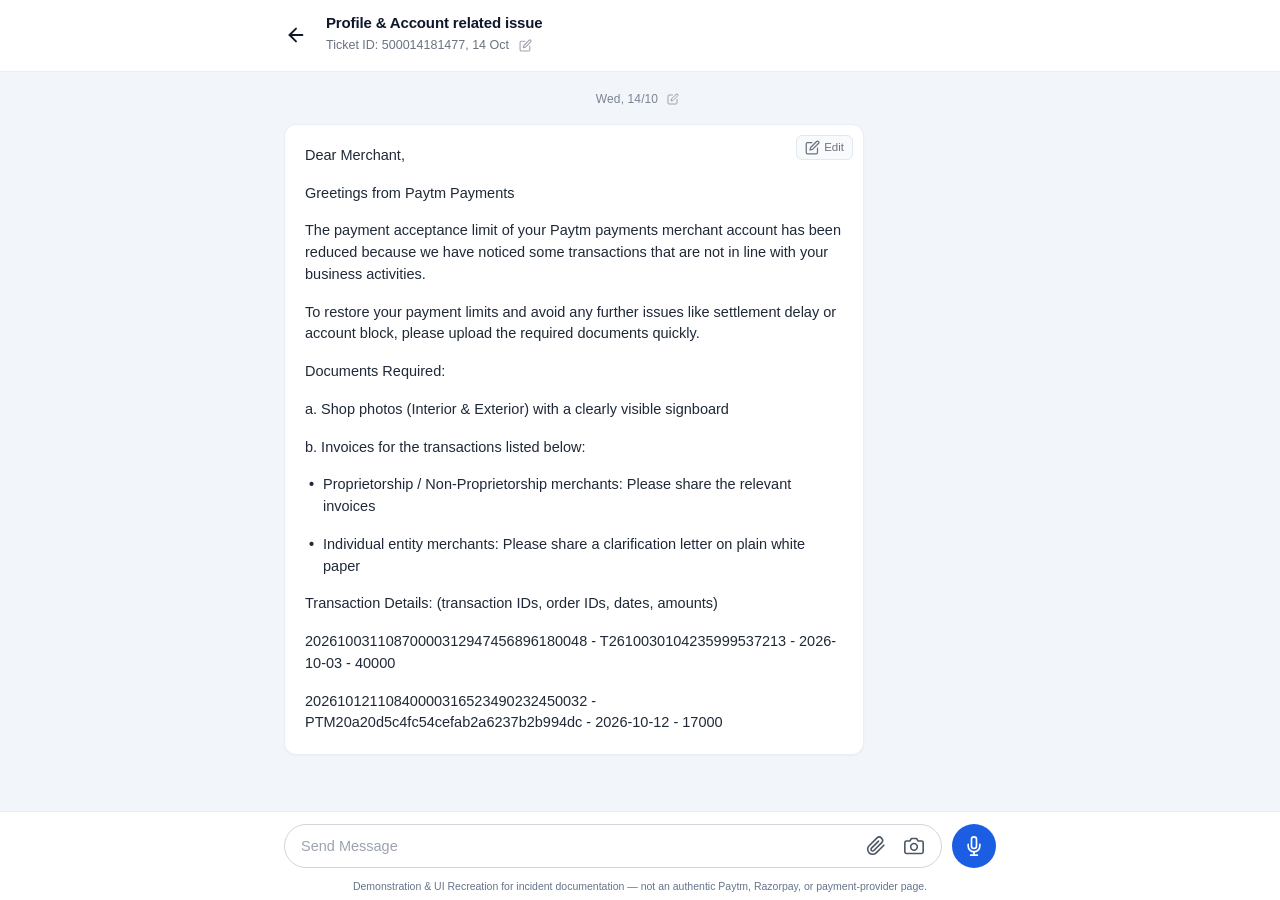
==== index.html @ 4efb0ce0 "Create ticket details page" ====
<!DOCTYPE html>
<html lang="en">
<head>
  <meta charset="UTF-8" />
  <meta name="viewport" content="width=device-width, initial-scale=1.0" />
  <title>Profile &amp; Account related issue - Ticket ID: 500014181477</title>
  <link rel="stylesheet" href="style.css" />
</head>
<body>
  <div class="app-shell">
    <!-- Top Navigation Header -->
    <header class="chat-header">
      <div class="chat-header-inner">
        <button
          type="button"
          id="backBtn"
          class="back-btn"
          aria-label="Go back"
          title="Back"
        >
          <svg width="22" height="22" viewBox="0 0 24 24" fill="none" stroke="currentColor" stroke-width="2.1" stroke-linecap="round" stroke-linejoin="round" aria-hidden="true">
            <line x1="19" y1="12" x2="5" y2="12"></line>
            <polyline points="12 19 5 12 12 5"></polyline>
          </svg>
        </button>

        <div class="header-text">
          <h1 class="header-title">Profile &amp; Account related issue</h1>
          <div id="ticketMetaDisplay" class="header-subtitle-row">
            <p class="header-subtitle" id="ticketSubtitle">Ticket ID: 500014181477, 14 Oct</p>
            <button
              type="button"
              id="editTicketMetaBtn"
              class="inline-edit-icon-btn"
              aria-label="Edit Ticket ID and date"
              title="Edit Ticket ID and date"
            >
              <svg width="13" height="13" viewBox="0 0 24 24" fill="none" stroke="currentColor" stroke-width="2" stroke-linecap="round" stroke-linejoin="round" aria-hidden="true">
                <path d="M11 4H4a2 2 0 0 0-2 2v14a2 2 0 0 0 2 2h14a2 2 0 0 0 2-2v-7"></path>
                <path d="M18.5 2.5a2.121 2.121 0 0 1 3 3L12 15l-4 1 1-4 9.5-9.5z"></path>
              </svg>
            </button>
          </div>
          <div id="ticketMetaEditor" class="inline-meta-editor hidden">
            <label for="editTicketIdInput" class="sr-only">Ticket ID</label>
            <input
              type="text"
              id="editTicketIdInput"
              class="inline-meta-input inline-meta-input--id"
              placeholder="Ticket ID"
            />
            <label for="editTicketDateInput" class="sr-only">Ticket Date</label>
            <input
              type="text"
              id="editTicketDateInput"
              class="inline-meta-input inline-meta-input--date"
              placeholder="Date (e.g. 14 Oct)"
            />
            <button type="button" id="saveTicketMetaBtn" class="btn-primary btn-xs">Save</button>
            <button type="button" id="cancelTicketMetaBtn" class="btn-secondary btn-xs">Cancel</button>
          </div>
        </div>
      </div>
    </header>

    <!-- Scrollable Conversation Area -->
    <main id="chatStream" class="chat-stream" aria-label="Support conversation">
      <div class="chat-stream-inner" id="chatMessagesContainer">
        <!-- Date Separator -->
        <div class="date-separator">
          <div id="chatDateDisplay" class="date-separator-display">
            <span id="chatDateText">Wed, 14/10</span>
            <button
              type="button"
              id="editChatDateBtn"
              class="inline-edit-icon-btn"
              aria-label="Edit conversation date"
              title="Edit date"
            >
              <svg width="12" height="12" viewBox="0 0 24 24" fill="none" stroke="currentColor" stroke-width="2" stroke-linecap="round" stroke-linejoin="round" aria-hidden="true">
                <path d="M11 4H4a2 2 0 0 0-2 2v14a2 2 0 0 0 2 2h14a2 2 0 0 0 2-2v-7"></path>
                <path d="M18.5 2.5a2.121 2.121 0 0 1 3 3L12 15l-4 1 1-4 9.5-9.5z"></path>
              </svg>
            </button>
          </div>
          <div id="chatDateEditor" class="inline-meta-editor hidden">
            <label for="editChatDateInput" class="sr-only">Conversation Date</label>
            <input
              type="text"
              id="editChatDateInput"
              class="inline-meta-input inline-meta-input--date"
              placeholder="e.g. Wed, 14/10"
            />
            <button type="button" id="saveChatDateBtn" class="btn-primary btn-xs">Save</button>
            <button type="button" id="cancelChatDateBtn" class="btn-secondary btn-xs">Cancel</button>
          </div>
        </div>

        <!-- Original Support Message Card (Editable) -->
        <article class="message-row message-row--incoming" id="originalMessageRow">
          <div class="message-card" id="originalMessageCard">
            <button
              type="button"
              id="editMessageBtn"
              class="edit-msg-btn"
              aria-label="Edit message"
              title="Edit message"
            >
              <svg width="15" height="15" viewBox="0 0 24 24" fill="none" stroke="currentColor" stroke-width="2" stroke-linecap="round" stroke-linejoin="round" aria-hidden="true">
                <path d="M11 4H4a2 2 0 0 0-2 2v14a2 2 0 0 0 2 2h14a2 2 0 0 0 2-2v-7"></path>
                <path d="M18.5 2.5a2.121 2.121 0 0 1 3 3L12 15l-4 1 1-4 9.5-9.5z"></path>
              </svg>
              <span>Edit</span>
            </button>

            <!-- Rendered Message Content -->
            <div id="originalMessageBody" class="message-body"></div>

            <!-- Inline Edit Mode -->
            <div id="originalMessageEditor" class="message-editor hidden">
              <label for="editMessageTextarea" class="sr-only">Edit support message</label>
              <textarea
                id="editMessageTextarea"
                class="edit-textarea"
                rows="14"
                spellcheck="true"
              ></textarea>
              <div class="edit-actions">
                <button type="button" id="cancelEditBtn" class="btn-secondary">Cancel</button>
                <button type="button" id="saveEditBtn" class="btn-primary">Save</button>
              </div>
            </div>
          </div>
        </article>

        <!-- Dynamic User Replies Render Here -->
        <div id="repliesContainer" class="replies-container"></div>
      </div>
    </main>

    <!-- Toast Notification -->
    <div id="toast" class="toast" role="status" aria-live="polite"></div>

    <!-- Bottom Message Composer -->
    <footer class="composer-bar">
      <div class="composer-inner">
        <!-- Pending Attachment Preview -->
        <div id="attachmentPreview" class="attachment-preview hidden"></div>

        <form id="composerForm" class="composer-row" autocomplete="off">
          <div class="composer-input-pill">
            <label for="messageInput" class="sr-only">Send Message</label>
            <textarea
              id="messageInput"
              class="composer-textarea"
              placeholder="Send Message"
              rows="1"
            ></textarea>

            <input
              type="file"
              id="fileInput"
              class="sr-only"
              accept="image/*,.pdf,.doc,.docx,.txt"
              multiple
            />
            <input
              type="file"
              id="cameraInput"
              class="sr-only"
              accept="image/*"
              capture="environment"
            />

            <button
              type="button"
              id="attachBtn"
              class="composer-icon-btn"
              aria-label="Attach file"
              title="Attach file"
            >
              <svg width="20" height="20" viewBox="0 0 24 24" fill="none" stroke="currentColor" stroke-width="1.9" stroke-linecap="round" stroke-linejoin="round" aria-hidden="true">
                <path d="M21.44 11.05l-9.19 9.19a6 6 0 0 1-8.49-8.49l9.19-9.19a4 4 0 0 1 5.66 5.66l-9.2 9.19a2 2 0 0 1-2.83-2.83l8.49-8.48"></path>
              </svg>
            </button>

            <button
              type="button"
              id="cameraBtn"
              class="composer-icon-btn"
              aria-label="Take or upload photo"
              title="Camera"
            >
              <svg width="20" height="20" viewBox="0 0 24 24" fill="none" stroke="currentColor" stroke-width="1.9" stroke-linecap="round" stroke-linejoin="round" aria-hidden="true">
                <path d="M23 19a2 2 0 0 1-2 2H3a2 2 0 0 1-2-2V8a2 2 0 0 1 2-2h4l2-3h6l2 3h4a2 2 0 0 1 2 2z"></path>
                <circle cx="12" cy="13" r="4"></circle>
              </svg>
            </button>
          </div>

          <button
            type="button"
            id="micBtn"
            class="composer-mic-btn"
            aria-label="Voice message"
            title="Voice message"
          >
            <svg width="20" height="20" viewBox="0 0 24 24" fill="none" stroke="currentColor" stroke-width="2" stroke-linecap="round" stroke-linejoin="round" aria-hidden="true">
              <path d="M12 1a3 3 0 0 0-3 3v8a3 3 0 0 0 6 0V4a3 3 0 0 0-3-3z"></path>
              <path d="M19 10v2a7 7 0 0 1-14 0v-2"></path>
              <line x1="12" y1="19" x2="12" y2="23"></line>
              <line x1="8" y1="23" x2="16" y2="23"></line>
            </svg>
          </button>

          <button
            type="submit"
            id="sendBtn"
            class="composer-send-btn hidden"
            aria-label="Send message"
            title="Send message"
          >
            <svg width="19" height="19" viewBox="0 0 24 24" fill="none" stroke="currentColor" stroke-width="2.1" stroke-linecap="round" stroke-linejoin="round" aria-hidden="true">
              <line x1="22" y1="2" x2="11" y2="13"></line>
              <polygon points="22 2 15 22 11 13 2 9 22 2"></polygon>
            </svg>
          </button>
        </form>
      </div>
      <!-- Safety / Demonstration Notice -->
      <div class="demo-footer-note" role="note" aria-label="Demonstration notice">
        Demonstration &amp; UI Recreation for incident documentation — not an authentic Paytm, Razorpay, or payment-provider page.
      </div>
    </footer>
  </div>

  <script src="script.js"></script>
</body>
</html>
---- style.css ----
/* Reset & Base */
*,
*::before,
*::after {
  box-sizing: border-box;
  margin: 0;
  padding: 0;
}

html,
body {
  height: 100%;
  width: 100%;
  overflow: hidden;
  font-family: -apple-system, BlinkMacSystemFont, "Segoe UI", Roboto, "Helvetica Neue", Arial, sans-serif;
  -webkit-font-smoothing: antialiased;
  -moz-osx-font-smoothing: grayscale;
  background-color: #f2f5fa;
  color: #1f2937;
}

.sr-only {
  position: absolute;
  width: 1px;
  height: 1px;
  padding: 0;
  margin: -1px;
  overflow: hidden;
  clip: rect(0, 0, 0, 0);
  white-space: nowrap;
  border: 0;
}

.hidden {
  display: none !important;
}

/* App Shell Layout */
.app-shell {
  display: flex;
  flex-direction: column;
  height: 100vh;
  height: 100dvh;
  width: 100%;
  background-color: #f2f5fa;
  overflow: hidden;
}

/* Safety Demonstration Footer Note */
.demo-footer-note {
  color: #64748b;
  font-size: 10.5px;
  line-height: 1.3;
  text-align: center;
  padding: 0 14px 6px 14px;
}

/* Top Header */
.chat-header {
  flex-shrink: 0;
  background-color: #ffffff;
  border-bottom: 1px solid #eaecef;
  width: 100%;
  z-index: 10;
}

.chat-header-inner {
  max-width: 760px;
  margin: 0 auto;
  display: flex;
  align-items: center;
  gap: 14px;
  padding: 12px 16px;
}

.back-btn {
  display: inline-flex;
  align-items: center;
  justify-content: center;
  width: 32px;
  height: 32px;
  margin-left: -4px;
  border: none;
  background: transparent;
  color: #111827;
  border-radius: 50%;
  cursor: pointer;
  flex-shrink: 0;
  transition: background-color 0.15s ease;
}

.back-btn:hover {
  background-color: #f3f4f6;
}

.back-btn:active {
  background-color: #e5e7eb;
}

.header-text {
  min-width: 0;
  flex: 1;
}

.header-title {
  font-size: 15px;
  font-weight: 700;
  line-height: 1.25;
  color: #0f172a;
  letter-spacing: -0.01em;
  white-space: nowrap;
  overflow: hidden;
  text-overflow: ellipsis;
}

.header-subtitle-row {
  display: flex;
  align-items: center;
  gap: 6px;
  margin-top: 2px;
}

.header-subtitle {
  font-size: 12.5px;
  font-weight: 400;
  line-height: 1.35;
  color: #6b7280;
}

.inline-edit-icon-btn {
  display: inline-flex;
  align-items: center;
  justify-content: center;
  width: 22px;
  height: 22px;
  border: none;
  background: transparent;
  color: #9ca3af;
  border-radius: 4px;
  cursor: pointer;
  flex-shrink: 0;
  transition: color 0.15s ease, background-color 0.15s ease;
}

.inline-edit-icon-btn:hover {
  color: #1b5ee3;
  background-color: #eff6ff;
}

.inline-meta-editor {
  display: flex;
  flex-wrap: wrap;
  align-items: center;
  gap: 6px;
  margin-top: 4px;
}

.inline-meta-input {
  height: 28px;
  padding: 2px 8px;
  font-family: inherit;
  font-size: 12.5px;
  color: #1f2937;
  background-color: #f9fafb;
  border: 1px solid #cbd5e1;
  border-radius: 6px;
  outline: none;
}

.inline-meta-input:focus {
  border-color: #1b5ee3;
  background-color: #ffffff;
}

.inline-meta-input--id {
  width: 140px;
}

.inline-meta-input--date {
  width: 105px;
}

.btn-xs {
  padding: 4px 10px;
  font-size: 12px;
  border-radius: 6px;
}

/* Scrollable Chat Area */
.chat-stream {
  flex: 1 1 auto;
  overflow-y: auto;
  overflow-x: hidden;
  scroll-behavior: smooth;
  background-color: #f2f5fa;
  -webkit-overflow-scrolling: touch;
}

.chat-stream::-webkit-scrollbar {
  width: 5px;
}

.chat-stream::-webkit-scrollbar-track {
  background: transparent;
}

.chat-stream::-webkit-scrollbar-thumb {
  background-color: rgba(148, 163, 184, 0.45);
  border-radius: 999px;
}

.chat-stream-inner {
  max-width: 760px;
  margin: 0 auto;
  padding: 0 16px 24px 16px;
  display: flex;
  flex-direction: column;
}

/* Date Separator */
.date-separator {
  display: flex;
  flex-direction: column;
  justify-content: center;
  align-items: center;
  padding: 16px 0 14px 0;
}

.date-separator-display {
  display: inline-flex;
  align-items: center;
  gap: 4px;
}

.date-separator-display span {
  font-size: 12px;
  font-weight: 500;
  color: #7b8494;
  letter-spacing: 0.01em;
}

/* Message Rows */
.message-row {
  display: flex;
  width: 100%;
  margin-bottom: 12px;
}

.message-row--incoming {
  justify-content: flex-start;
}

.message-row--outgoing {
  justify-content: flex-end;
}

/* Original Support Message Card */
.message-card {
  position: relative;
  background-color: #ffffff;
  border: 1px solid #eaeff5;
  border-radius: 12px;
  padding: 18px 16px 18px 16px;
  width: 100%;
  max-width: calc(100% - 44px);
  box-shadow: 0 1px 2px rgba(15, 23, 42, 0.03);
}

/* Subtle Edit Button on Existing Message */
.edit-msg-btn {
  position: absolute;
  top: 10px;
  right: 10px;
  display: inline-flex;
  align-items: center;
  gap: 4px;
  padding: 4px 8px;
  font-size: 11.5px;
  font-weight: 500;
  color: #6b7280;
  background-color: #f8fafc;
  border: 1px solid #e2e8f0;
  border-radius: 6px;
  cursor: pointer;
  transition: color 0.15s ease, background-color 0.15s ease, border-color 0.15s ease;
}

.edit-msg-btn:hover {
  color: #1b5ee3;
  background-color: #eff6ff;
  border-color: #bfdbfe;
}

/* Message Body Typography & Formatting */
.message-body {
  font-size: 14.5px;
  line-height: 1.5;
  color: #1f2937;
  font-weight: 400;
  word-break: break-word;
  overflow-wrap: anywhere;
}

.message-body > :first-child {
  padding-right: 56px;
}

.message-body p {
  margin-bottom: 16px;
}

.message-body p:last-child {
  margin-bottom: 0;
}

.message-body .bullet-item {
  position: relative;
  padding-left: 18px;
  margin-bottom: 16px;
}

.message-body .bullet-item::before {
  content: "•";
  position: absolute;
  left: 4px;
  top: 0;
  color: #1f2937;
  font-weight: 700;
}

.message-body .tx-line {
  margin-bottom: 16px;
  font-variant-numeric: tabular-nums;
}

.message-body .tx-line:last-child {
  margin-bottom: 0;
}

/* Inline Editor */
.message-editor {
  margin-top: 4px;
}

.edit-textarea {
  width: 100%;
  min-height: 280px;
  padding: 12px;
  font-family: inherit;
  font-size: 14px;
  line-height: 1.5;
  color: #1f2937;
  background-color: #f9fafb;
  border: 1px solid #cbd5e1;
  border-radius: 8px;
  resize: vertical;
  outline: none;
  transition: border-color 0.15s ease, box-shadow 0.15s ease;
}

.edit-textarea:focus {
  border-color: #1b5ee3;
  background-color: #ffffff;
  box-shadow: 0 0 0 3px rgba(27, 94, 227, 0.12);
}

.edit-actions {
  display: flex;
  justify-content: flex-end;
  gap: 8px;
  margin-top: 10px;
}

.btn-primary,
.btn-secondary {
  padding: 7px 14px;
  font-size: 13px;
  font-weight: 600;
  border-radius: 8px;
  cursor: pointer;
  border: 1px solid transparent;
  transition: background-color 0.15s ease, border-color 0.15s ease;
}

.btn-primary {
  background-color: #1b5ee3;
  color: #ffffff;
}

.btn-primary:hover {
  background-color: #154ec0;
}

.btn-secondary {
  background-color: #ffffff;
  color: #374151;
  border-color: #d1d5db;
}

.btn-secondary:hover {
  background-color: #f3f4f6;
}

/* Outgoing Reply Bubbles */
.replies-container {
  display: flex;
  flex-direction: column;
}

.reply-bubble {
  background-color: #1b5ee3;
  color: #ffffff;
  border-radius: 14px 14px 4px 14px;
  padding: 10px 14px;
  max-width: 78%;
  font-size: 14.5px;
  line-height: 1.45;
  word-break: break-word;
  overflow-wrap: anywhere;
  box-shadow: 0 1px 2px rgba(27, 94, 227, 0.18);
}

.reply-text {
  white-space: pre-wrap;
}

.reply-attachments {
  display: flex;
  flex-wrap: wrap;
  gap: 6px;
  margin-top: 6px;
}

.reply-attachment-tag {
  display: inline-flex;
  align-items: center;
  gap: 4px;
  font-size: 12px;
  background-color: rgba(255, 255, 255, 0.18);
  padding: 3px 8px;
  border-radius: 6px;
}

.reply-meta {
  display: flex;
  justify-content: flex-end;
  align-items: center;
  gap: 4px;
  margin-top: 4px;
  font-size: 11px;
  color: rgba(255, 255, 255, 0.8);
}

/* Bottom Message Composer */
.composer-bar {
  flex-shrink: 0;
  background-color: #ffffff;
  border-top: 1px solid #eaecef;
  width: 100%;
  z-index: 10;
}

.composer-inner {
  max-width: 760px;
  margin: 0 auto;
  padding: 10px 14px;
}

.attachment-preview {
  display: flex;
  flex-wrap: wrap;
  gap: 8px;
  margin-bottom: 8px;
}

.attachment-chip {
  display: inline-flex;
  align-items: center;
  gap: 6px;
  background-color: #eff6ff;
  border: 1px solid #bfdbfe;
  color: #1e40af;
  font-size: 12px;
  padding: 4px 8px;
  border-radius: 999px;
  max-width: 240px;
}

.attachment-chip span {
  overflow: hidden;
  text-overflow: ellipsis;
  white-space: nowrap;
}

.attachment-chip button {
  border: none;
  background: transparent;
  color: #1e40af;
  font-size: 14px;
  line-height: 1;
  cursor: pointer;
  padding: 0 2px;
}

.composer-row {
  display: flex;
  align-items: flex-end;
  gap: 10px;
}

.composer-input-pill {
  flex: 1;
  display: flex;
  align-items: center;
  gap: 8px;
  background-color: #ffffff;
  border: 1px solid #d1d5db;
  border-radius: 24px;
  padding: 6px 12px 6px 16px;
  min-height: 44px;
  transition: border-color 0.15s ease;
}

.composer-input-pill:focus-within {
  border-color: #1b5ee3;
}

.composer-textarea {
  flex: 1;
  border: none;
  outline: none;
  background: transparent;
  font-family: inherit;
  font-size: 14.5px;
  line-height: 1.4;
  color: #1f2937;
  resize: none;
  max-height: 110px;
  overflow-y: auto;
  padding: 4px 0;
}

.composer-textarea::placeholder {
  color: #9ca3af;
}

.composer-icon-btn {
  display: inline-flex;
  align-items: center;
  justify-content: center;
  width: 30px;
  height: 30px;
  border: none;
  background: transparent;
  color: #4b5563;
  border-radius: 50%;
  cursor: pointer;
  flex-shrink: 0;
  transition: background-color 0.15s ease, color 0.15s ease;
}

.composer-icon-btn:hover {
  background-color: #f3f4f6;
  color: #111827;
}

.composer-mic-btn,
.composer-send-btn {
  width: 44px;
  height: 44px;
  border-radius: 50%;
  border: none;
  background-color: #1b5ee3;
  color: #ffffff;
  display: inline-flex;
  align-items: center;
  justify-content: center;
  cursor: pointer;
  flex-shrink: 0;
  transition: background-color 0.15s ease, transform 0.1s ease;
}

.composer-mic-btn:hover,
.composer-send-btn:hover {
  background-color: #154ec0;
}

.composer-mic-btn:active,
.composer-send-btn:active {
  transform: scale(0.96);
}

/* Toast Notification */
.toast {
  position: fixed;
  bottom: 76px;
  left: 50%;
  transform: translateX(-50%) translateY(12px);
  background-color: #1e293b;
  color: #ffffff;
  font-size: 12.5px;
  padding: 8px 14px;
  border-radius: 999px;
  opacity: 0;
  pointer-events: none;
  transition: opacity 0.2s ease, transform 0.2s ease;
  z-index: 50;
  white-space: nowrap;
  max-width: calc(100vw - 32px);
  overflow: hidden;
  text-overflow: ellipsis;
}

.toast.show {
  opacity: 1;
  transform: translateX(-50%) translateY(0);
}

/* Responsive Adjustments */
@media (min-width: 768px) {
  .chat-header-inner {
    padding: 14px 24px;
  }

  .chat-stream-inner {
    padding: 0 24px 28px 24px;
  }

  .message-card {
    max-width: 580px;
    padding: 20px 20px;
  }

  .composer-inner {
    padding: 12px 24px;
  }
}

@media (max-width: 480px) {
  .header-title {
    font-size: 14.5px;
  }

  .message-card {
    max-width: calc(100% - 32px);
    padding: 16px 14px;
  }
}
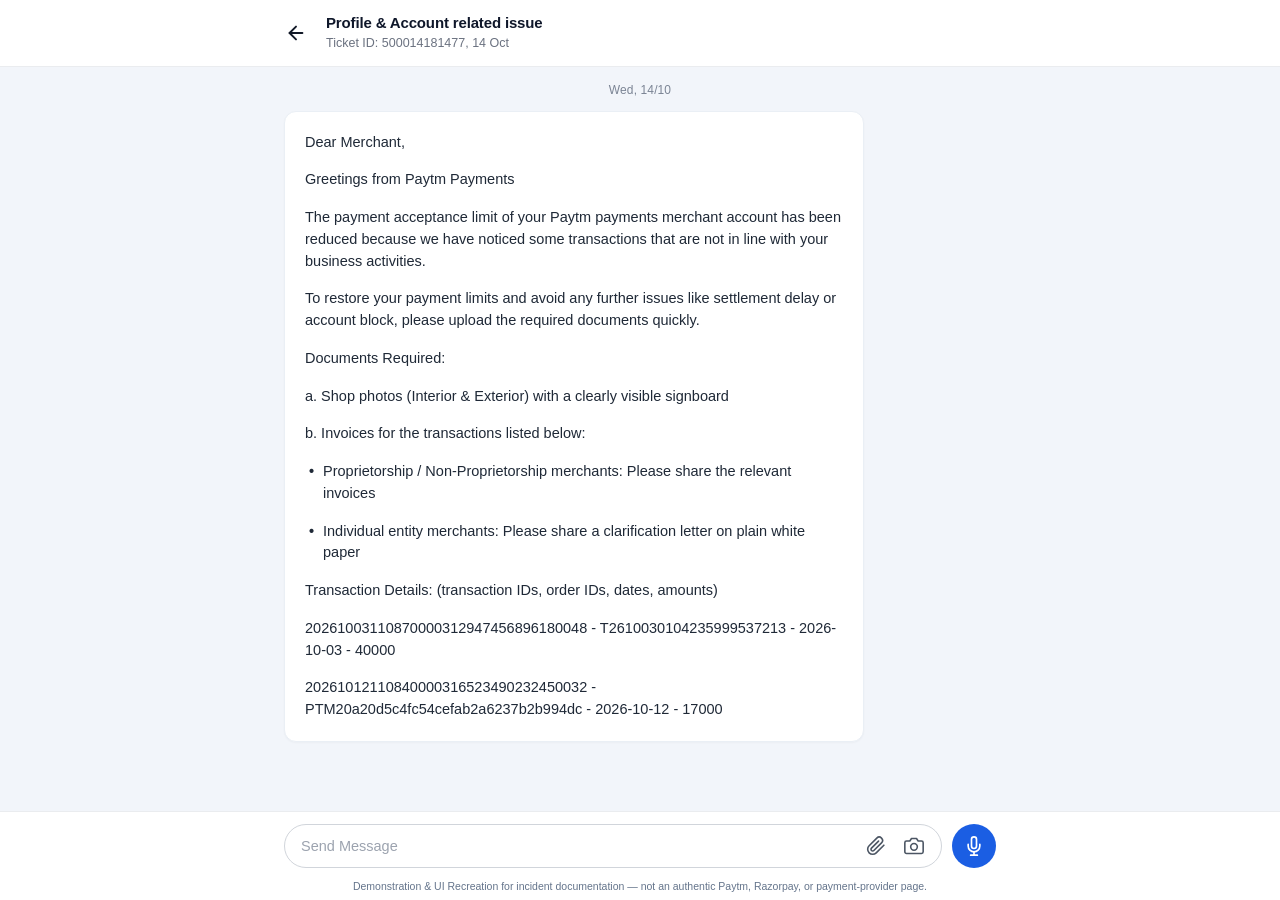
==== commit c836ee8f: "Hide edit buttons from visible UI" ====
--- a/index.html
+++ b/index.html
@@ -1,24 +1,21 @@
 <!DOCTYPE html>
 <html lang="en">
+
 <head>
   <meta charset="UTF-8" />
   <meta name="viewport" content="width=device-width, initial-scale=1.0" />
   <title>Profile &amp; Account related issue - Ticket ID: 500014181477</title>
   <link rel="stylesheet" href="style.css" />
 </head>
+
 <body>
   <div class="app-shell">
     <!-- Top Navigation Header -->
     <header class="chat-header">
       <div class="chat-header-inner">
-        <button
-          type="button"
-          id="backBtn"
-          class="back-btn"
-          aria-label="Go back"
-          title="Back"
-        >
-          <svg width="22" height="22" viewBox="0 0 24 24" fill="none" stroke="currentColor" stroke-width="2.1" stroke-linecap="round" stroke-linejoin="round" aria-hidden="true">
+        <button type="button" id="backBtn" class="back-btn" aria-label="Go back" title="Back">
+          <svg width="22" height="22" viewBox="0 0 24 24" fill="none" stroke="currentColor" stroke-width="2.1"
+            stroke-linecap="round" stroke-linejoin="round" aria-hidden="true">
             <line x1="19" y1="12" x2="5" y2="12"></line>
             <polyline points="12 19 5 12 12 5"></polyline>
           </svg>
@@ -28,14 +25,10 @@
           <h1 class="header-title">Profile &amp; Account related issue</h1>
           <div id="ticketMetaDisplay" class="header-subtitle-row">
             <p class="header-subtitle" id="ticketSubtitle">Ticket ID: 500014181477, 14 Oct</p>
-            <button
-              type="button"
-              id="editTicketMetaBtn"
-              class="inline-edit-icon-btn"
-              aria-label="Edit Ticket ID and date"
-              title="Edit Ticket ID and date"
-            >
-              <svg width="13" height="13" viewBox="0 0 24 24" fill="none" stroke="currentColor" stroke-width="2" stroke-linecap="round" stroke-linejoin="round" aria-hidden="true">
+            <button type="button" id="editTicketMetaBtn" class="inline-edit-icon-btn hidden"
+              aria-label="Edit Ticket ID and date" title="Edit Ticket ID and date">
+              <svg width="13" height="13" viewBox="0 0 24 24" fill="none" stroke="currentColor" stroke-width="2"
+                stroke-linecap="round" stroke-linejoin="round" aria-hidden="true">
                 <path d="M11 4H4a2 2 0 0 0-2 2v14a2 2 0 0 0 2 2h14a2 2 0 0 0 2-2v-7"></path>
                 <path d="M18.5 2.5a2.121 2.121 0 0 1 3 3L12 15l-4 1 1-4 9.5-9.5z"></path>
               </svg>
@@ -43,19 +36,11 @@
           </div>
           <div id="ticketMetaEditor" class="inline-meta-editor hidden">
             <label for="editTicketIdInput" class="sr-only">Ticket ID</label>
-            <input
-              type="text"
-              id="editTicketIdInput"
-              class="inline-meta-input inline-meta-input--id"
-              placeholder="Ticket ID"
-            />
+            <input type="text" id="editTicketIdInput" class="inline-meta-input inline-meta-input--id"
+              placeholder="Ticket ID" />
             <label for="editTicketDateInput" class="sr-only">Ticket Date</label>
-            <input
-              type="text"
-              id="editTicketDateInput"
-              class="inline-meta-input inline-meta-input--date"
-              placeholder="Date (e.g. 14 Oct)"
-            />
+            <input type="text" id="editTicketDateInput" class="inline-meta-input inline-meta-input--date"
+              placeholder="Date (e.g. 14 Oct)" />
             <button type="button" id="saveTicketMetaBtn" class="btn-primary btn-xs">Save</button>
             <button type="button" id="cancelTicketMetaBtn" class="btn-secondary btn-xs">Cancel</button>
           </div>
@@ -70,14 +55,10 @@
         <div class="date-separator">
           <div id="chatDateDisplay" class="date-separator-display">
             <span id="chatDateText">Wed, 14/10</span>
-            <button
-              type="button"
-              id="editChatDateBtn"
-              class="inline-edit-icon-btn"
-              aria-label="Edit conversation date"
-              title="Edit date"
-            >
-              <svg width="12" height="12" viewBox="0 0 24 24" fill="none" stroke="currentColor" stroke-width="2" stroke-linecap="round" stroke-linejoin="round" aria-hidden="true">
+            <button type="button" id="editChatDateBtn" class="inline-edit-icon-btn hidden"
+              aria-label="Edit conversation date" title="Edit date">
+              <svg width="12" height="12" viewBox="0 0 24 24" fill="none" stroke="currentColor" stroke-width="2"
+                stroke-linecap="round" stroke-linejoin="round" aria-hidden="true">
                 <path d="M11 4H4a2 2 0 0 0-2 2v14a2 2 0 0 0 2 2h14a2 2 0 0 0 2-2v-7"></path>
                 <path d="M18.5 2.5a2.121 2.121 0 0 1 3 3L12 15l-4 1 1-4 9.5-9.5z"></path>
               </svg>
@@ -85,12 +66,8 @@
           </div>
           <div id="chatDateEditor" class="inline-meta-editor hidden">
             <label for="editChatDateInput" class="sr-only">Conversation Date</label>
-            <input
-              type="text"
-              id="editChatDateInput"
-              class="inline-meta-input inline-meta-input--date"
-              placeholder="e.g. Wed, 14/10"
-            />
+            <input type="text" id="editChatDateInput" class="inline-meta-input inline-meta-input--date"
+              placeholder="e.g. Wed, 14/10" />
             <button type="button" id="saveChatDateBtn" class="btn-primary btn-xs">Save</button>
             <button type="button" id="cancelChatDateBtn" class="btn-secondary btn-xs">Cancel</button>
           </div>
@@ -99,14 +76,10 @@
         <!-- Original Support Message Card (Editable) -->
         <article class="message-row message-row--incoming" id="originalMessageRow">
           <div class="message-card" id="originalMessageCard">
-            <button
-              type="button"
-              id="editMessageBtn"
-              class="edit-msg-btn"
-              aria-label="Edit message"
-              title="Edit message"
-            >
-              <svg width="15" height="15" viewBox="0 0 24 24" fill="none" stroke="currentColor" stroke-width="2" stroke-linecap="round" stroke-linejoin="round" aria-hidden="true">
+            <button type="button" id="editMessageBtn" class="edit-msg-btn hidden" aria-label="Edit message"
+              title="Edit message">
+              <svg width="15" height="15" viewBox="0 0 24 24" fill="none" stroke="currentColor" stroke-width="2"
+                stroke-linecap="round" stroke-linejoin="round" aria-hidden="true">
                 <path d="M11 4H4a2 2 0 0 0-2 2v14a2 2 0 0 0 2 2h14a2 2 0 0 0 2-2v-7"></path>
                 <path d="M18.5 2.5a2.121 2.121 0 0 1 3 3L12 15l-4 1 1-4 9.5-9.5z"></path>
               </svg>
@@ -119,12 +92,7 @@
             <!-- Inline Edit Mode -->
             <div id="originalMessageEditor" class="message-editor hidden">
               <label for="editMessageTextarea" class="sr-only">Edit support message</label>
-              <textarea
-                id="editMessageTextarea"
-                class="edit-textarea"
-                rows="14"
-                spellcheck="true"
-              ></textarea>
+              <textarea id="editMessageTextarea" class="edit-textarea" rows="14" spellcheck="true"></textarea>
               <div class="edit-actions">
                 <button type="button" id="cancelEditBtn" class="btn-secondary">Cancel</button>
                 <button type="button" id="saveEditBtn" class="btn-primary">Save</button>
@@ -150,62 +118,33 @@
         <form id="composerForm" class="composer-row" autocomplete="off">
           <div class="composer-input-pill">
             <label for="messageInput" class="sr-only">Send Message</label>
-            <textarea
-              id="messageInput"
-              class="composer-textarea"
-              placeholder="Send Message"
-              rows="1"
-            ></textarea>
+            <textarea id="messageInput" class="composer-textarea" placeholder="Send Message" rows="1"></textarea>
 
-            <input
-              type="file"
-              id="fileInput"
-              class="sr-only"
-              accept="image/*,.pdf,.doc,.docx,.txt"
-              multiple
-            />
-            <input
-              type="file"
-              id="cameraInput"
-              class="sr-only"
-              accept="image/*"
-              capture="environment"
-            />
+            <input type="file" id="fileInput" class="sr-only" accept="image/*,.pdf,.doc,.docx,.txt" multiple />
+            <input type="file" id="cameraInput" class="sr-only" accept="image/*" capture="environment" />
 
-            <button
-              type="button"
-              id="attachBtn"
-              class="composer-icon-btn"
-              aria-label="Attach file"
-              title="Attach file"
-            >
-              <svg width="20" height="20" viewBox="0 0 24 24" fill="none" stroke="currentColor" stroke-width="1.9" stroke-linecap="round" stroke-linejoin="round" aria-hidden="true">
-                <path d="M21.44 11.05l-9.19 9.19a6 6 0 0 1-8.49-8.49l9.19-9.19a4 4 0 0 1 5.66 5.66l-9.2 9.19a2 2 0 0 1-2.83-2.83l8.49-8.48"></path>
+            <button type="button" id="attachBtn" class="composer-icon-btn" aria-label="Attach file" title="Attach file">
+              <svg width="20" height="20" viewBox="0 0 24 24" fill="none" stroke="currentColor" stroke-width="1.9"
+                stroke-linecap="round" stroke-linejoin="round" aria-hidden="true">
+                <path
+                  d="M21.44 11.05l-9.19 9.19a6 6 0 0 1-8.49-8.49l9.19-9.19a4 4 0 0 1 5.66 5.66l-9.2 9.19a2 2 0 0 1-2.83-2.83l8.49-8.48">
+                </path>
               </svg>
             </button>
 
-            <button
-              type="button"
-              id="cameraBtn"
-              class="composer-icon-btn"
-              aria-label="Take or upload photo"
-              title="Camera"
-            >
-              <svg width="20" height="20" viewBox="0 0 24 24" fill="none" stroke="currentColor" stroke-width="1.9" stroke-linecap="round" stroke-linejoin="round" aria-hidden="true">
+            <button type="button" id="cameraBtn" class="composer-icon-btn" aria-label="Take or upload photo"
+              title="Camera">
+              <svg width="20" height="20" viewBox="0 0 24 24" fill="none" stroke="currentColor" stroke-width="1.9"
+                stroke-linecap="round" stroke-linejoin="round" aria-hidden="true">
                 <path d="M23 19a2 2 0 0 1-2 2H3a2 2 0 0 1-2-2V8a2 2 0 0 1 2-2h4l2-3h6l2 3h4a2 2 0 0 1 2 2z"></path>
                 <circle cx="12" cy="13" r="4"></circle>
               </svg>
             </button>
           </div>
 
-          <button
-            type="button"
-            id="micBtn"
-            class="composer-mic-btn"
-            aria-label="Voice message"
-            title="Voice message"
-          >
-            <svg width="20" height="20" viewBox="0 0 24 24" fill="none" stroke="currentColor" stroke-width="2" stroke-linecap="round" stroke-linejoin="round" aria-hidden="true">
+          <button type="button" id="micBtn" class="composer-mic-btn" aria-label="Voice message" title="Voice message">
+            <svg width="20" height="20" viewBox="0 0 24 24" fill="none" stroke="currentColor" stroke-width="2"
+              stroke-linecap="round" stroke-linejoin="round" aria-hidden="true">
               <path d="M12 1a3 3 0 0 0-3 3v8a3 3 0 0 0 6 0V4a3 3 0 0 0-3-3z"></path>
               <path d="M19 10v2a7 7 0 0 1-14 0v-2"></path>
               <line x1="12" y1="19" x2="12" y2="23"></line>
@@ -213,14 +152,10 @@
             </svg>
           </button>
 
-          <button
-            type="submit"
-            id="sendBtn"
-            class="composer-send-btn hidden"
-            aria-label="Send message"
-            title="Send message"
-          >
-            <svg width="19" height="19" viewBox="0 0 24 24" fill="none" stroke="currentColor" stroke-width="2.1" stroke-linecap="round" stroke-linejoin="round" aria-hidden="true">
+          <button type="submit" id="sendBtn" class="composer-send-btn hidden" aria-label="Send message"
+            title="Send message">
+            <svg width="19" height="19" viewBox="0 0 24 24" fill="none" stroke="currentColor" stroke-width="2.1"
+              stroke-linecap="round" stroke-linejoin="round" aria-hidden="true">
               <line x1="22" y1="2" x2="11" y2="13"></line>
               <polygon points="22 2 15 22 11 13 2 9 22 2"></polygon>
             </svg>
@@ -229,12 +164,13 @@
       </div>
       <!-- Safety / Demonstration Notice -->
       <div class="demo-footer-note" role="note" aria-label="Demonstration notice">
-        Demonstration &amp; UI Recreation for incident documentation — not an authentic Paytm, Razorpay, or payment-provider page.
+        Demonstration &amp; UI Recreation for incident documentation — not an authentic Paytm, Razorpay, or
+        payment-provider page.
       </div>
     </footer>
   </div>
 
   <script src="script.js"></script>
 </body>
-</html>
 
+</html>
--- a/style.css
+++ b/style.css
@@ -128,23 +128,7 @@
 }
 
 .inline-edit-icon-btn {
-  display: inline-flex;
-  align-items: center;
-  justify-content: center;
-  width: 22px;
-  height: 22px;
-  border: none;
-  background: transparent;
-  color: #9ca3af;
-  border-radius: 4px;
-  cursor: pointer;
-  flex-shrink: 0;
-  transition: color 0.15s ease, background-color 0.15s ease;
-}
-
-.inline-edit-icon-btn:hover {
-  color: #1b5ee3;
-  background-color: #eff6ff;
+  display: none !important;
 }
 
 .inline-meta-editor {
@@ -268,27 +252,7 @@
 
 /* Subtle Edit Button on Existing Message */
 .edit-msg-btn {
-  position: absolute;
-  top: 10px;
-  right: 10px;
-  display: inline-flex;
-  align-items: center;
-  gap: 4px;
-  padding: 4px 8px;
-  font-size: 11.5px;
-  font-weight: 500;
-  color: #6b7280;
-  background-color: #f8fafc;
-  border: 1px solid #e2e8f0;
-  border-radius: 6px;
-  cursor: pointer;
-  transition: color 0.15s ease, background-color 0.15s ease, border-color 0.15s ease;
-}
-
-.edit-msg-btn:hover {
-  color: #1b5ee3;
-  background-color: #eff6ff;
-  border-color: #bfdbfe;
+  display: none !important;
 }
 
 /* Message Body Typography & Formatting */
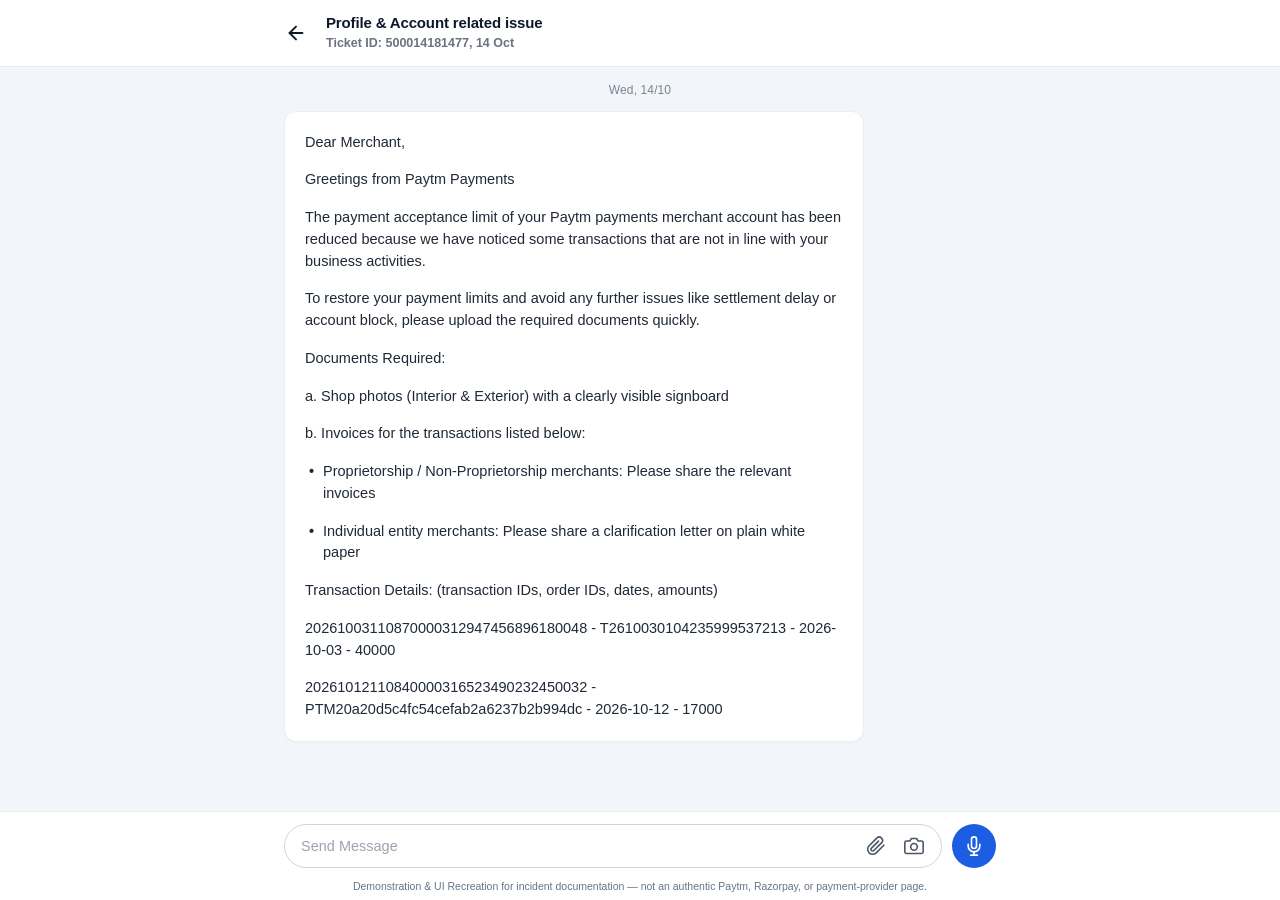
==== commit 1697d7de: "hide button" ====
--- a/index.html
+++ b/index.html
@@ -86,17 +86,13 @@
               <span>Edit</span>
             </button>
 
-            <!-- Rendered Message Content -->
+            <!-- Rendered Message Content (double-click to edit inline) -->
             <div id="originalMessageBody" class="message-body"></div>
 
-            <!-- Inline Edit Mode -->
-            <div id="originalMessageEditor" class="message-editor hidden">
-              <label for="editMessageTextarea" class="sr-only">Edit support message</label>
-              <textarea id="editMessageTextarea" class="edit-textarea" rows="14" spellcheck="true"></textarea>
-              <div class="edit-actions">
-                <button type="button" id="cancelEditBtn" class="btn-secondary">Cancel</button>
-                <button type="button" id="saveEditBtn" class="btn-primary">Save</button>
-              </div>
+            <!-- Inline Edit Actions (visible only while editing) -->
+            <div id="inlineEditActions" class="edit-actions hidden">
+              <button type="button" id="cancelEditBtn" class="btn-secondary">Cancel</button>
+              <button type="button" id="saveEditBtn" class="btn-primary">Save</button>
             </div>
           </div>
         </article>
--- a/style.css
+++ b/style.css
@@ -122,7 +122,7 @@
 
 .header-subtitle {
   font-size: 12.5px;
-  font-weight: 400;
+  font-weight: 700;
   line-height: 1.35;
   color: #6b7280;
 }
@@ -263,6 +263,11 @@
   font-weight: 400;
   word-break: break-word;
   overflow-wrap: anywhere;
+}
+
+.message-body[contenteditable="true"] {
+  outline: none;
+  cursor: text;
 }
 
 .message-body > :first-child {
